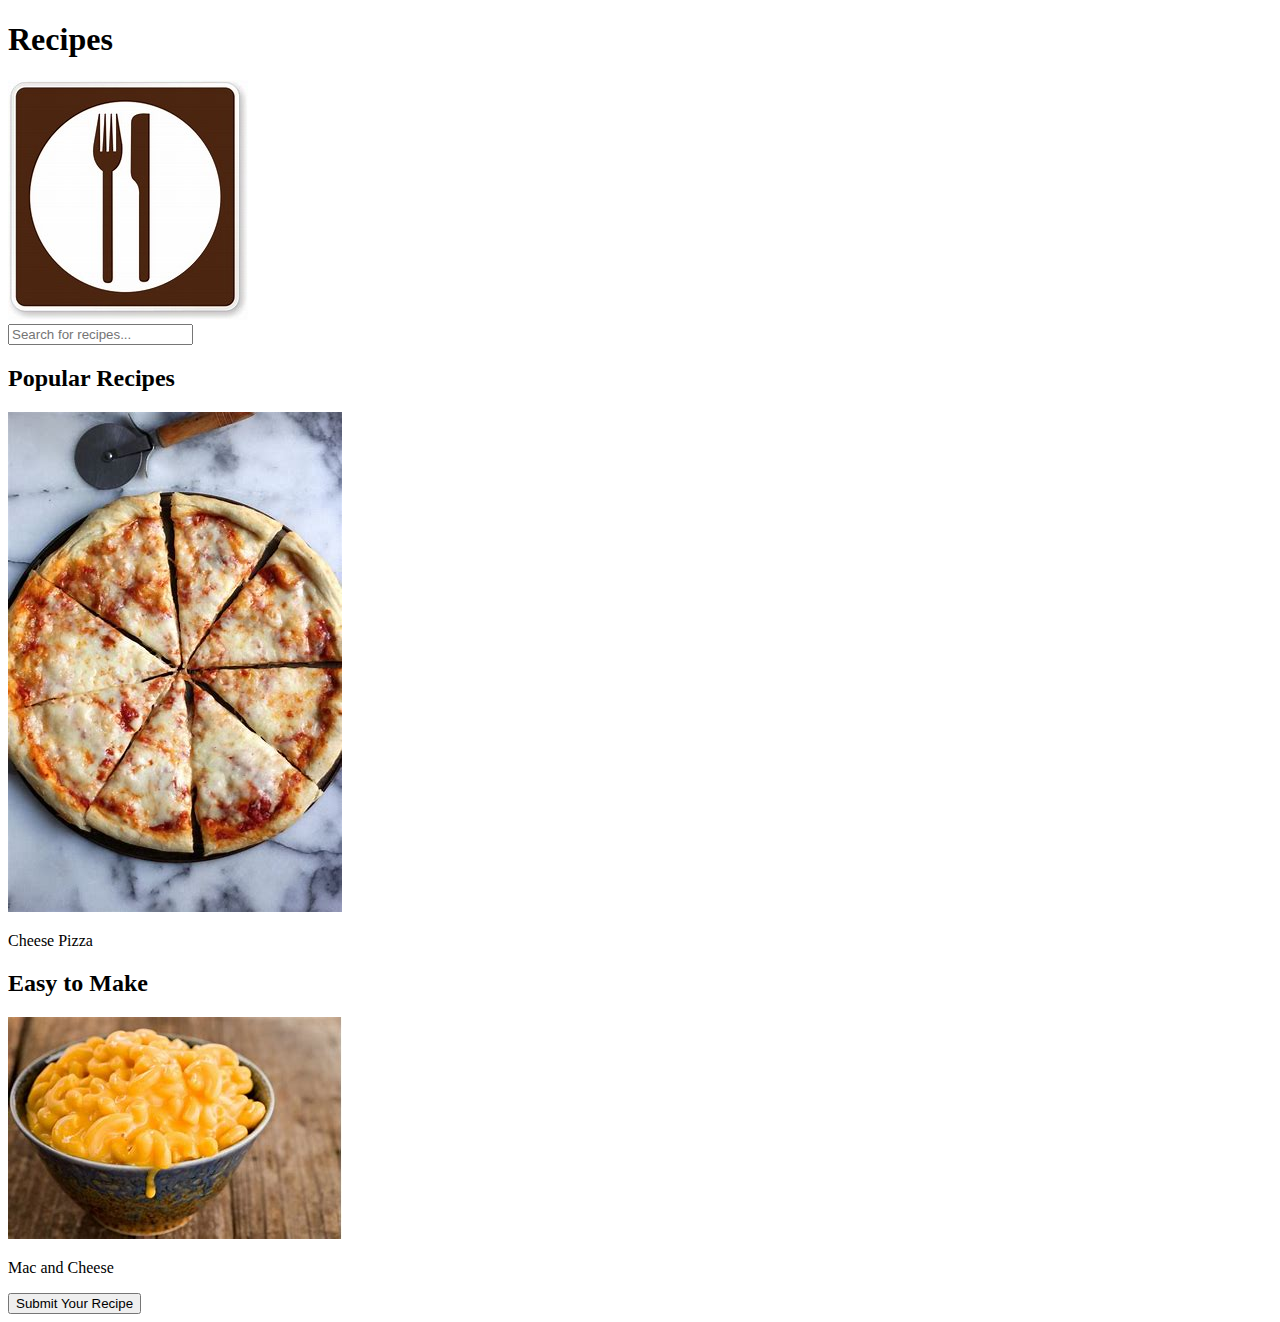
==== recipes.html @ 0129806a "index.html updated" ====
<!DOCTYPE html>
<html lang="en">
<head>
  <meta charset="UTF-8">
  <meta name="description" content="Food Recipes">
  <meta name="keywords" content="HTML, CSS">
  <meta name="author" content="Meet Patel">
  <meta name="viewport" content="width=device-width, initial-scale=1.0">
  <title>Recipes</title>
</head>
<body>
    <header>
        <h1>Recipes</h1>
        <img src="images/symbol.jpeg">
    </header>
    <div class="search-bar">
        <input type="text" placeholder="Search for recipes...">
    </div>
    <div class="recipes-section">
        <h2>Popular Recipes</h2>
        <div class="recipe">
            <img src="images/pizza.jpeg">
            <p>Cheese Pizza</p>
        </div>
    </div>
    <div class="recipes-section">
        <h2>Easy to Make</h2>
        <div class="recipe">
            <img src="images/macncheese.jpeg">
            <p>Mac and Cheese</p>
        </div>
    <div class="submit-section">
        <button>Submit Your Recipe</button>
    </div>
</body>
</html>
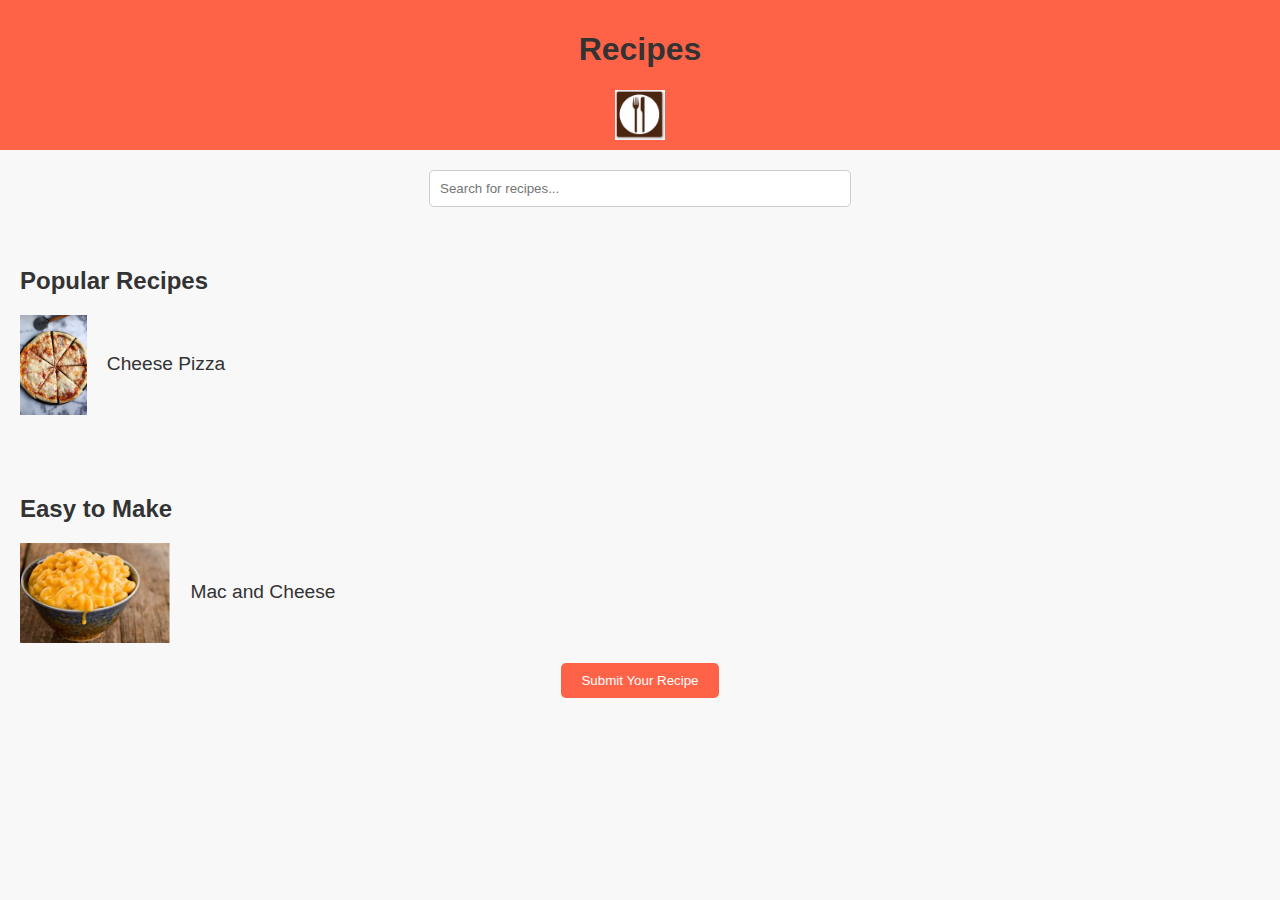
==== commit 216d07c4: "styles.css updated with new stylings" ====
--- a/recipes.html
+++ b/recipes.html
@@ -7,6 +7,7 @@
   <meta name="author" content="Meet Patel">
   <meta name="viewport" content="width=device-width, initial-scale=1.0">
   <title>Recipes</title>
+  <link rel="stylesheet" href="styles.css">
 </head>
 <body>
     <header>
--- a/styles.css
+++ b/styles.css
@@ -0,0 +1,162 @@
+/* Style for the body of the document */
+body {
+    font-family: Arial, sans-serif;
+    margin: 0;
+    padding: 0;
+    background-color: #f8f8f8;
+}
+
+/* Style for the header */
+header {
+    background-color: #ff6347; 
+    color: white; 
+    padding: 10px 0;
+    text-align: center; /* Center align text */
+}
+
+/* Style for the image in the header */
+header img {
+    height: 50px; /* Set image height */
+    vertical-align: middle; /* Align image vertically in the middle */
+}
+
+/* Padding for main section */
+main {
+    padding: 20px;
+}
+
+/* Style for headings */
+h1, h2 {
+    color: #333;
+}
+
+/* Style for paragraphs */
+p {
+    line-height: 1.6; /* Set line height */
+}
+
+/* Style for footer */
+footer {
+    background-color: #333;
+    color: white; 
+    text-align: center; /* Center align text */
+    padding: 10px 0;
+}
+
+/* Remove default list style and padding for footer ul */
+footer ul {
+    list-style: none;
+    padding: 0;
+}
+
+/* Style for footer list items */
+footer ul li {
+    display: inline; /* Display list items inline */
+    margin: 0 10px; /* Add margin between items */
+}
+
+/* Style for footer links */
+footer ul li a {
+    color: white;
+    text-decoration: none; /* Remove underline */
+}
+
+/* Center align search bar and add margin */
+.search-bar {
+    text-align: center;
+    margin: 20px 0;
+}
+
+/* Style for search input */
+.search-bar input {
+    padding: 10px; /* Add padding */
+    width: 80%; /* Set width */
+    max-width: 400px; /* Max width */
+    border: 1px solid #ccc;
+    border-radius: 5px; /* Rounded corners */
+}
+
+/* Padding for recipes section */
+.recipes-section {
+    padding: 20px;
+}
+
+/* Flexbox layout for individual recipe items */
+.recipe {
+    display: flex;
+    align-items: center; /* Center align items */
+    margin-bottom: 20px; /* Space between recipes */
+}
+
+.recipe img {
+    height: 100px; /* Set image height */
+    margin-right: 20px; /* Space between image and text */
+}
+
+/* Style for recipe text */
+.recipe p {
+    font-size: 1.2em; /* Larger font size */
+    color: #333;
+}
+
+/* Center align submit section and add margin */
+.submit-section {
+    text-align: center;
+    margin: 20px 0;
+}
+
+/* Style for submit button */
+.submit-section button {
+    padding: 10px 20px; /* Add padding */
+    background-color: #ff6347; 
+    color: white; 
+    border: none; /* Remove border */
+    border-radius: 5px; 
+    cursor: pointer;
+}
+
+/* Hover effect for submit button */
+.submit-section button:hover {
+    background-color: #e55337;
+}
+
+/* Padding for submit form section */
+.submit-form {
+    padding: 20px;
+}
+
+/* Flexbox layout for form */
+.submit-form form {
+    display: flex;
+    flex-direction: column; /* Stack form elements vertically */
+}
+
+/* Style for form labels */
+.submit-form label {
+    margin-top: 10px; 
+    font-weight: bold; /* Bold text */
+}
+
+/* Style for form inputs and textareas */
+.submit-form input, .submit-form textarea {
+    padding: 10px; 
+    margin-top: 5px; 
+    border: 1px solid #ccc; 
+    border-radius: 5px; 
+}
+
+/* Style for form submit button */
+.submit-form button {
+    margin-top: 20px; 
+    padding: 10px 20px; /* Add padding */
+    background-color: #ff6347; 
+    color: white;
+    border: none;
+    border-radius: 5px; 
+    cursor: pointer; /* Pointer cursor on hover */
+}
+
+/* Hover effect for form submit button */
+.submit-form button:hover {
+    background-color: #e55337; 
+}
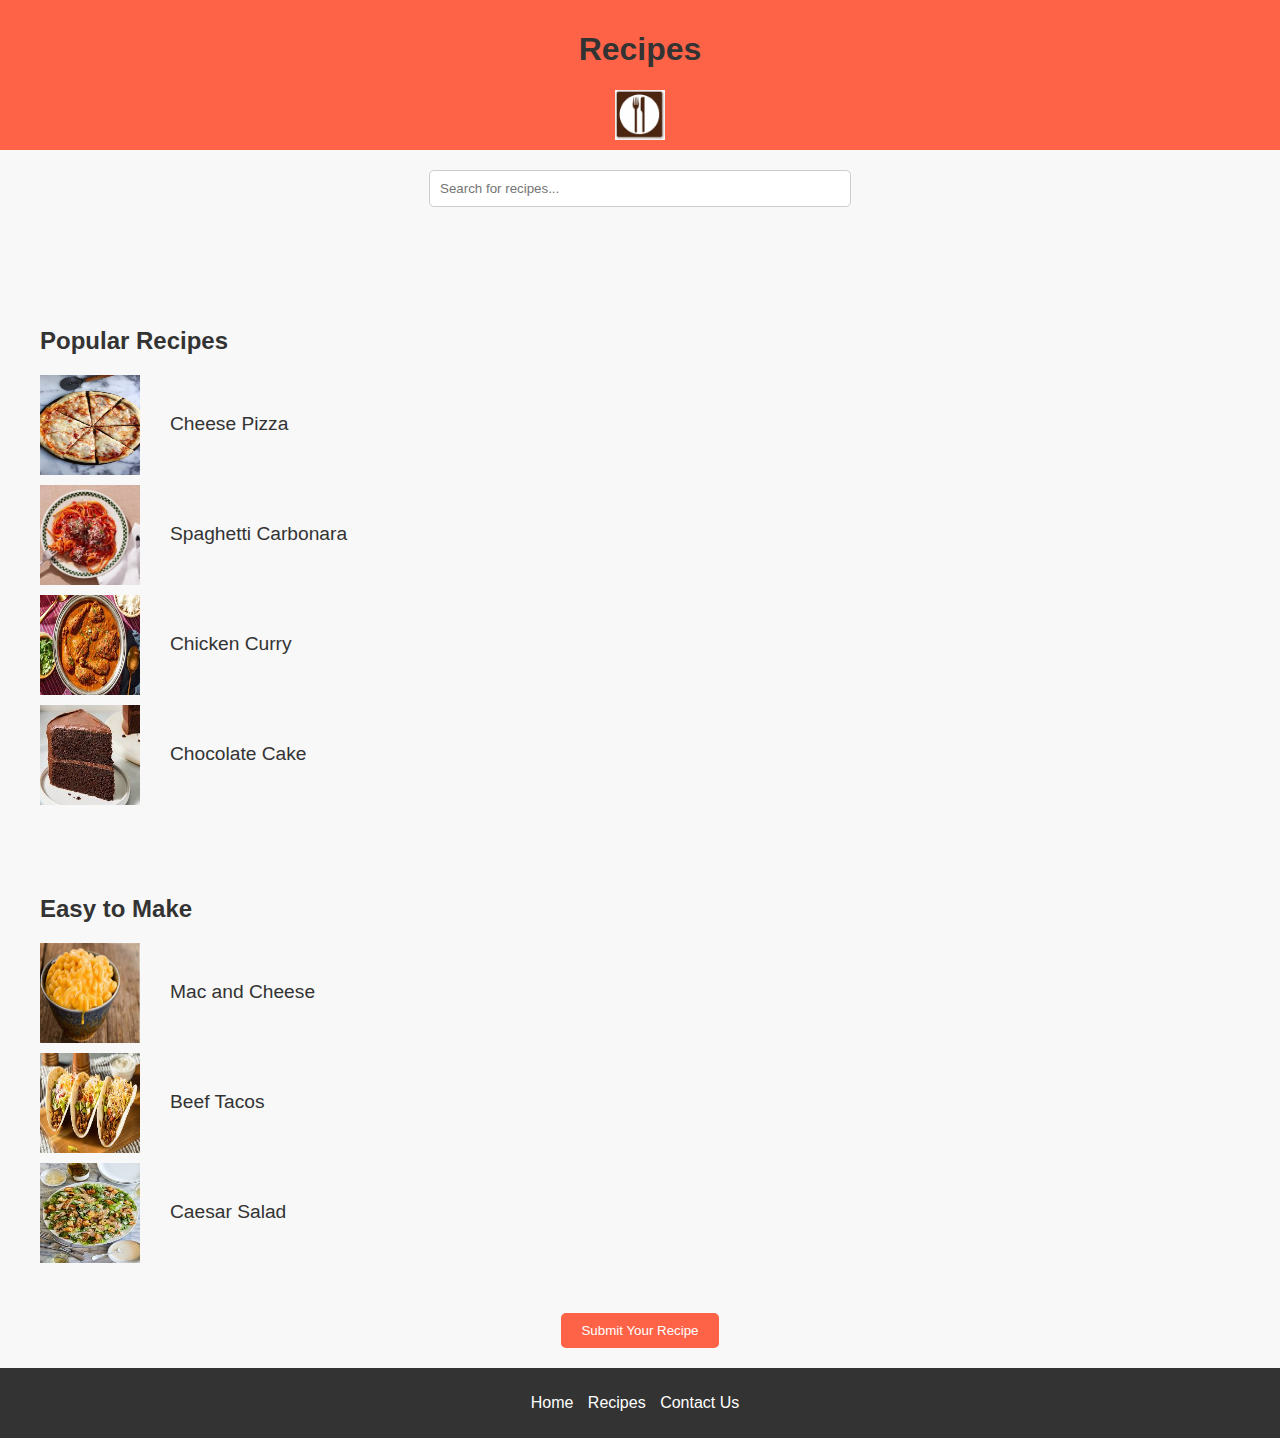
==== commit 31c0ff2c: "Final website" ====
--- a/recipes.html
+++ b/recipes.html
@@ -12,26 +12,157 @@
 <body>
     <header>
         <h1>Recipes</h1>
-        <img src="images/symbol.jpeg">
+        <img src="images/symbol.jpeg" alt="Symbol">
     </header>
     <div class="search-bar">
-        <input type="text" placeholder="Search for recipes...">
+        <input type="text" id="search-input" placeholder="Search for recipes...">
     </div>
+    <div id="search-results" class="recipes-section"></div>
     <div class="recipes-section">
         <h2>Popular Recipes</h2>
-        <div class="recipe">
-            <img src="images/pizza.jpeg">
+        <div class="recipe" onclick="showRecipe('Cheese Pizza')">
+            <img src="images/pizza.jpeg" alt="Cheese Pizza">
             <p>Cheese Pizza</p>
+        </div>
+        <div class="recipe" onclick="showRecipe('Spaghetti Carbonara')">
+            <img src="images/spaghetti.jpeg" alt="Spaghetti Carbonara">
+            <p>Spaghetti Carbonara</p>
+        </div>
+        <div class="recipe" onclick="showRecipe('Chicken Curry')">
+            <img src="images/curry.jpeg" alt="Chicken Curry">
+            <p>Chicken Curry</p>
+        </div>
+        <div class="recipe" onclick="showRecipe('Chocolate Cake')">
+            <img src="images/cake.jpeg" alt="Chocolate Cake">
+            <p>Chocolate Cake</p>
         </div>
     </div>
     <div class="recipes-section">
         <h2>Easy to Make</h2>
-        <div class="recipe">
-            <img src="images/macncheese.jpeg">
+        <div class="recipe" onclick="showRecipe('Mac and Cheese')">
+            <img src="images/macncheese.jpeg" alt="Mac and Cheese">
             <p>Mac and Cheese</p>
         </div>
+        <div class="recipe" onclick="showRecipe('Beef Tacos')">
+            <img src="images/tacos.jpeg" alt="Beef Tacos">
+            <p>Beef Tacos</p>
+        </div>
+        <div class="recipe" onclick="showRecipe('Caesar Salad')">
+            <img src="images/salad.jpeg" alt="Caesar Salad">
+            <p>Caesar Salad</p>
+        </div>
+    </div>
     <div class="submit-section">
-        <button>Submit Your Recipe</button>
+        <button onclick="location.href='submit.html'">Submit Your Recipe</button>
     </div>
+    <footer>
+        <ul>
+            <li><a href="index.html">Home</a></li>
+            <li><a href="recipes.html">Recipes</a></li>
+            <li><a href="contact.html">Contact Us</a></li>
+        </ul>
+    </footer>
+
+    <div id="recipe-modal" class="modal">
+        <div class="modal-content">
+            <span class="close" onclick="closeModal()">&times;</span>
+            <h2 id="modal-recipe-name"></h2>
+            <img id="modal-recipe-image" src="" alt="">
+            <h3>Ingredients</h3>
+            <ul id="modal-recipe-ingredients"></ul>
+            <h3>Steps</h3>
+            <ol id="modal-recipe-steps"></ol>
+        </div>
+    </div>
+
+    <script>
+        const recipes = {
+            'Cheese Pizza': {
+                image: 'images/pizza.jpeg',
+                ingredients: ['Dough', 'Tomato Sauce', 'Cheese'],
+                steps: ['Prepare the dough', 'Spread tomato sauce', 'Add cheese', 'Bake in oven']
+            },
+            'Mac and Cheese': {
+                image: 'images/macncheese.jpeg',
+                ingredients: ['Macaroni', 'Cheese', 'Milk', 'Butter'],
+                steps: ['Cook macaroni', 'Prepare cheese sauce', 'Mix macaroni with sauce', 'Bake in oven']
+            },
+            'Spaghetti Carbonara': {
+                image: 'images/spaghetti.jpeg',
+                ingredients: ['Spaghetti', 'Eggs', 'Pancetta', 'Parmesan Cheese'],
+                steps: ['Cook spaghetti', 'Fry pancetta', 'Mix eggs and cheese', 'Combine everything']
+            },
+            'Chicken Curry': {
+                image: 'images/curry.jpeg',
+                ingredients: ['Chicken', 'Curry Powder', 'Coconut Milk', 'Onion'],
+                steps: ['Cook onion', 'Add chicken and curry powder', 'Pour coconut milk', 'Simmer until cooked']
+            },
+            'Chocolate Cake': {
+                image: 'images/cake.jpeg',
+                ingredients: ['Flour', 'Sugar', 'Cocoa Powder', 'Eggs', 'Butter'],
+                steps: ['Mix dry ingredients', 'Add wet ingredients', 'Bake in oven', 'Let it cool']
+            },
+            'Beef Tacos': {
+                image: 'images/tacos.jpeg',
+                ingredients: ['Ground Beef', 'Taco Shells', 'Lettuce', 'Tomato', 'Cheese'],
+                steps: ['Cook ground beef', 'Prepare toppings', 'Assemble tacos']
+            },
+            'Caesar Salad': {
+                image: 'images/salad.jpeg',
+                ingredients: ['Romaine Lettuce', 'Caesar Dressing', 'Croutons', 'Parmesan Cheese'],
+                steps: ['Chop lettuce', 'Add dressing', 'Add croutons and cheese', 'Toss salad']
+            }
+        };
+
+        const searchInput = document.getElementById('search-input');
+        const searchResults = document.getElementById('search-results');
+        const modal = document.getElementById('recipe-modal');
+        const modalRecipeName = document.getElementById('modal-recipe-name');
+        const modalRecipeImage = document.getElementById('modal-recipe-image');
+        const modalRecipeIngredients = document.getElementById('modal-recipe-ingredients');
+        const modalRecipeSteps = document.getElementById('modal-recipe-steps');
+
+        searchInput.addEventListener('input', function() {
+            const query = searchInput.value.toLowerCase();
+            searchResults.innerHTML = '';
+
+            for (const [name, recipe] of Object.entries(recipes)) {
+                if (name.toLowerCase().includes(query)) {
+                    const recipeDiv = document.createElement('div');
+                    recipeDiv.className = 'recipe';
+                    recipeDiv.innerHTML = `
+                        <img src="${recipe.image}" alt="${name}">
+                        <p>${name}</p>
+                    `;
+                    recipeDiv.onclick = () => showRecipe(name);
+                    searchResults.appendChild(recipeDiv);
+                }
+            }
+
+            if (searchResults.innerHTML === '') {
+                searchResults.innerHTML = '<p>No recipes found.</p>';
+            }
+        });
+
+        function showRecipe(name) {
+            const recipe = recipes[name];
+            modalRecipeName.textContent = name;
+            modalRecipeImage.src = recipe.image;
+            modalRecipeImage.alt = name;
+            modalRecipeIngredients.innerHTML = recipe.ingredients.map(ingredient => `<li>${ingredient}</li>`).join('');
+            modalRecipeSteps.innerHTML = recipe.steps.map(step => `<li>${step}</li>`).join('');
+            modal.style.display = 'block';
+        }
+
+        function closeModal() {
+            modal.style.display = 'none';
+        }
+
+        window.onclick = function(event) {
+            if (event.target === modal) {
+                closeModal();
+            }
+        }
+    </script>
 </body>
 </html>--- a/styles.css
+++ b/styles.css
@@ -33,32 +33,6 @@
 /* Style for paragraphs */
 p {
     line-height: 1.6; /* Set line height */
-}
-
-/* Style for footer */
-footer {
-    background-color: #333;
-    color: white; 
-    text-align: center; /* Center align text */
-    padding: 10px 0;
-}
-
-/* Remove default list style and padding for footer ul */
-footer ul {
-    list-style: none;
-    padding: 0;
-}
-
-/* Style for footer list items */
-footer ul li {
-    display: inline; /* Display list items inline */
-    margin: 0 10px; /* Add margin between items */
-}
-
-/* Style for footer links */
-footer ul li a {
-    color: white;
-    text-decoration: none; /* Remove underline */
 }
 
 /* Center align search bar and add margin */
@@ -160,3 +134,70 @@
 .submit-form button:hover {
     background-color: #e55337; 
 }
+
+a:hover {
+    background-color: #e55337; /* Change the background color */
+}
+
+.recipe p:hover {
+    background-color: #e55337;
+}
+
+.search-bar {
+    text-align: center;
+    margin: 20px;
+  }
+  .recipes-section {
+    margin: 20px;
+  }
+  .recipe {
+    margin: 10px 0;
+    cursor: pointer;
+  }
+  .recipe img {
+    width: 100px;
+    height: 100px;
+  }
+  .recipe p {
+    display: inline-block;
+    margin-left: 10px;
+    vertical-align: top;
+  }
+  .recipe:hover p {
+    background-color: #e55337;
+  }
+  footer {
+    text-align: center;
+    padding: 10px;
+    background-color: #333;
+    color: white;
+  }
+  footer ul {
+    list-style-type: none;
+    padding: 0;
+  }
+  footer li {
+    display: inline;
+    margin-right: 10px;
+  }
+  footer a {
+    color: white;
+    text-decoration: none;
+  }
+  .modal {
+    display: none;
+    position: fixed;
+    top: 50%;
+    left: 50%;
+    transform: translate(-50%, -50%);
+    background-color: white;
+    padding: 20px;
+    box-shadow: 0px 0px 10px rgba(0, 0, 0, 0.5);
+  }
+  .modal-content {
+    margin: 20px;
+  }
+  .close {
+    cursor: pointer;
+    float: right;
+  }